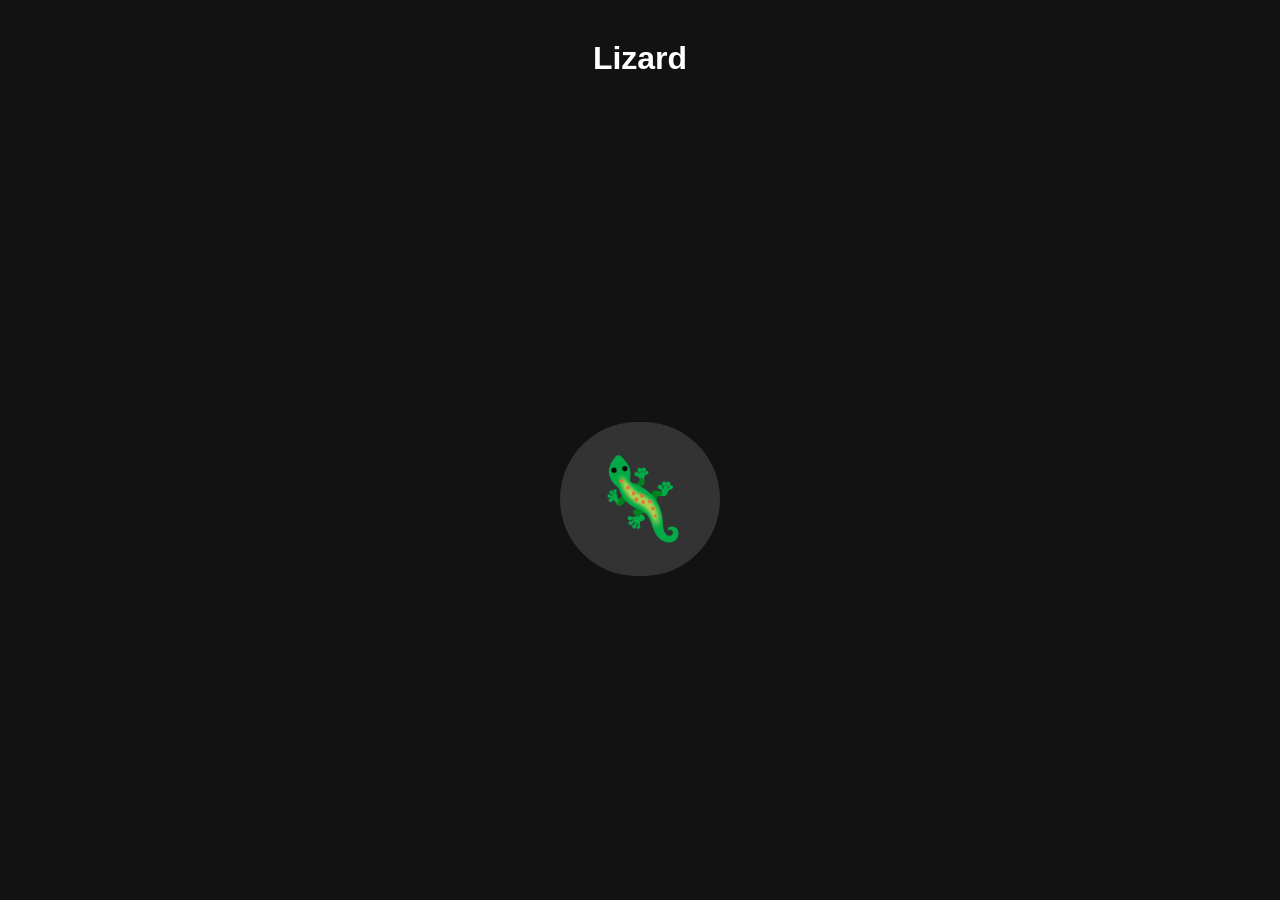
==== lizard.html @ d97beb3f "lizard meme" ====
<!DOCTYPE html>
<html lang="en">
<head>
    <meta charset="UTF-8">
    <script src="lizard.js" defer></script>
    <title>Lizard Button Page</title>
    <link href="lizard.css" rel="stylesheet"></style>
</head>
<body>
  <h1>Lizard</h1>
  <div class="container">
    <button class="lizard-button" onclick="releaseLizard()">🦎</button>
  </div>
</body>
</html>
</html>
---- lizard.css ----
body {
    margin: 0;
    padding: 0;
    font-family: sans-serif;
    display: flex;
    flex-direction: column;
    height: 100vh;
    background-color: #121212;
    color: #ffffff;
}

h1 {
    text-align: center;
    margin-top: 40px;
}

.container {
    flex: 1;
    display: flex;
    justify-content: center;
    align-items: center;
}

.lizard-button {
    font-size: 80px;
    padding: 30px;
    border: none;
    background-color: #333;
    color: white;
    border-radius: 80px;
}

.lizard-button:hover {
    background-color: #444;
}

.flying-lizard {
    position: absolute;
      font-size: 60px;
      bottom: 0;
      animation: flyUp 2s ease-out forwards;
      pointer-events: none;
}

@keyframes flyUp {
    0% {
        transform: translateY(0);
        opacity: 1;
      }
      100% {
        transform: translateY(-100vh);
        opacity: 1;
      }
}
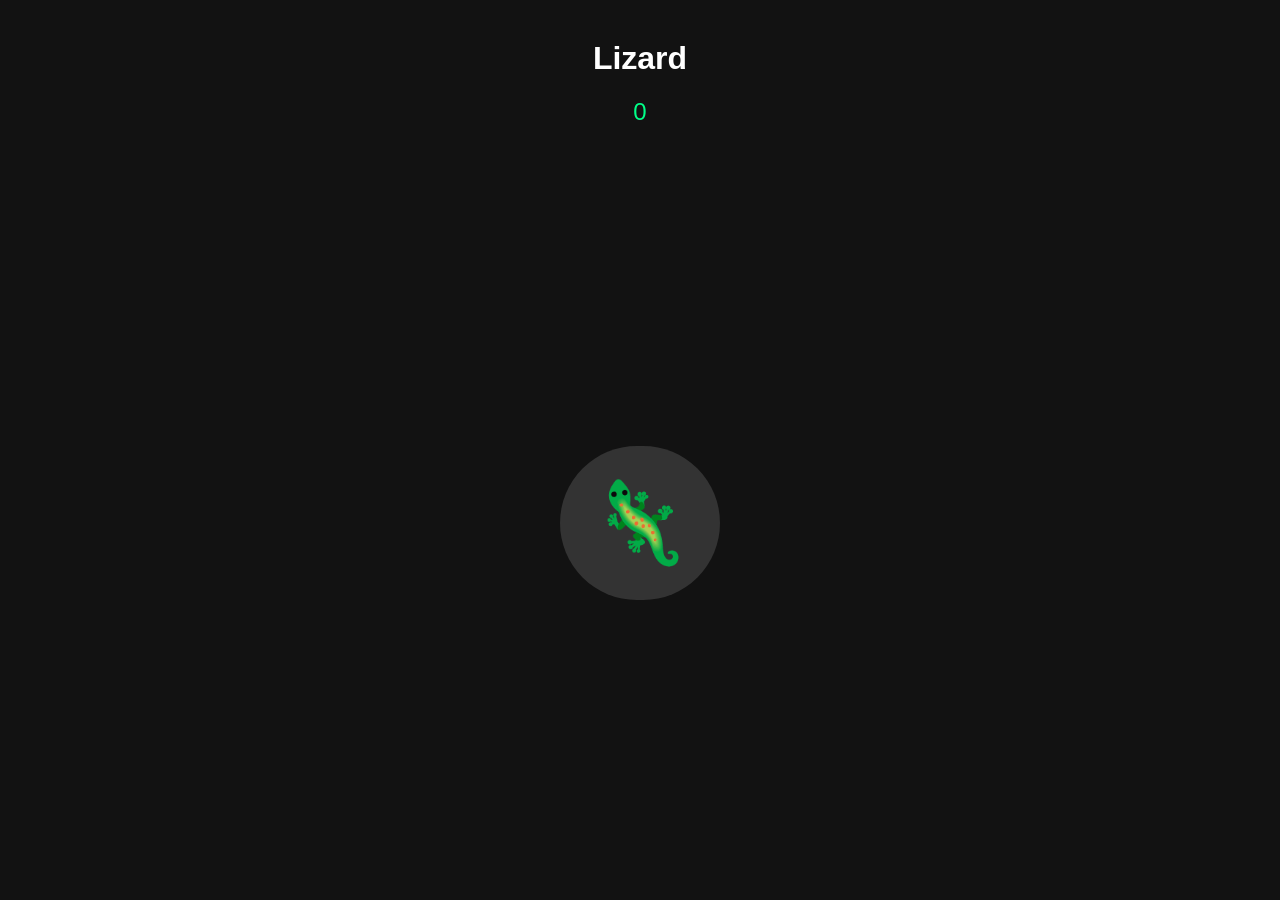
==== commit 2a1c85c3: "add counter" ====
--- a/lizard.html
+++ b/lizard.html
@@ -9,6 +9,7 @@
 </head>
 <body>
   <h1>Lizard</h1>
+  <div id="counter">0</div>
   <div class="container">
     <button class="lizard-button" onclick="releaseLizard()">🦎</button>
   </div>
--- a/lizard.css
+++ b/lizard.css
@@ -13,6 +13,13 @@
     text-align: center;
     margin-top: 40px;
 }
+
+#counter {
+      text-align: center;
+      font-size: 24px;
+      margin-bottom: 20px;
+      color: #00ff88;
+    }
 
 .container {
     flex: 1;
